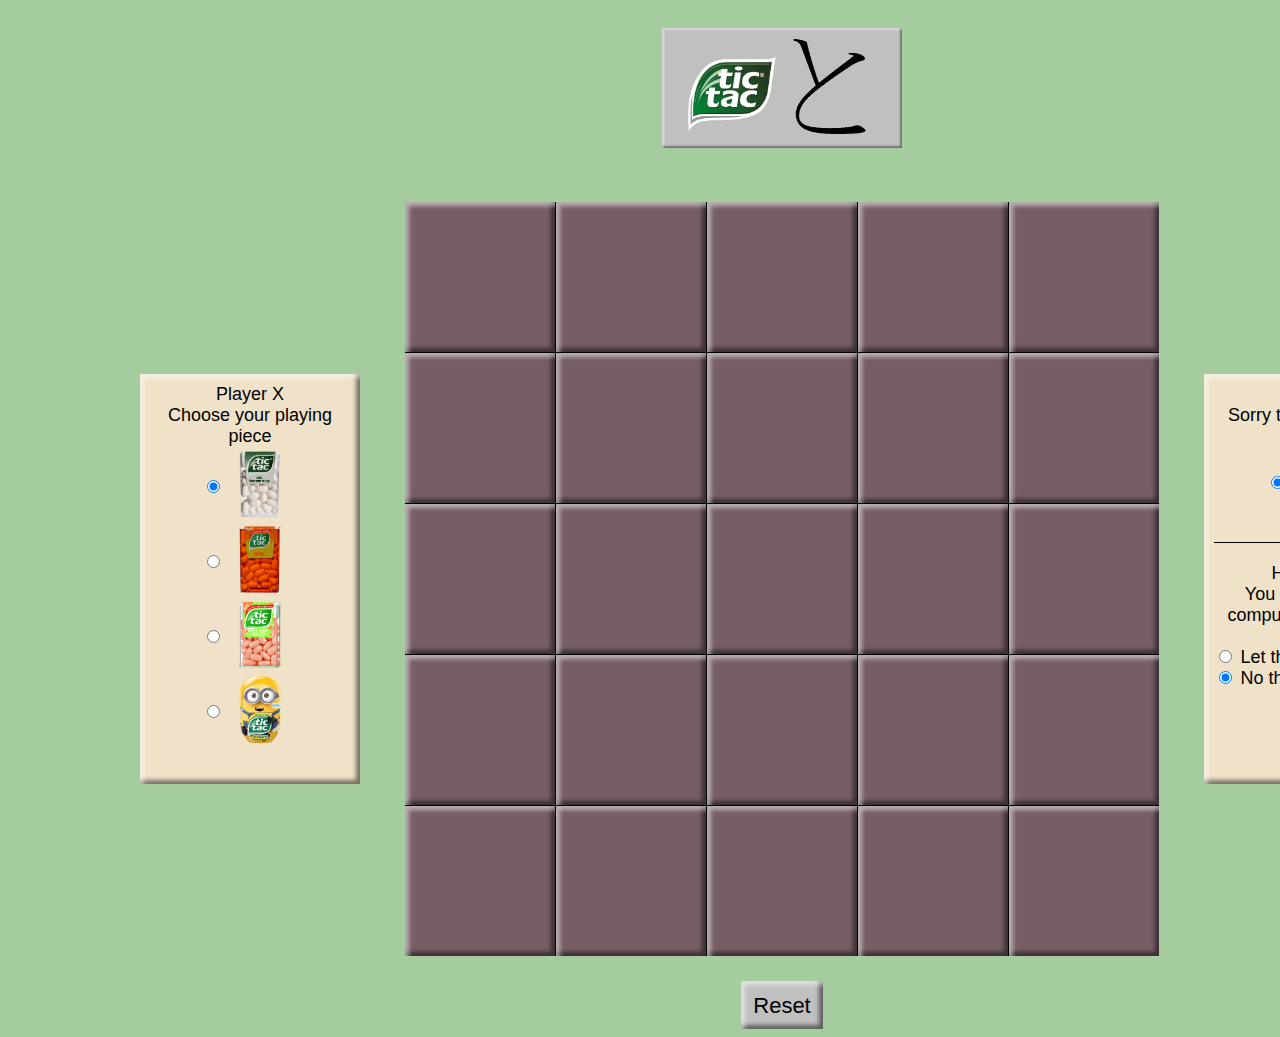
==== index.html @ 06231382 "Initial commit" ====
<!DOCTYPE html>
<html lang="en">
<head>
	<meta charset="UTF-8">
	<title>Tic-Tac-Toe</title>
	<link rel="stylesheet" type="text/css" href="css/style.css">
</head>
<body>

	<main id="main">
		<span class="title" id="title"><img src="images/tictaclogo.png" class="title-image"><img src="images/to.png" class="title-image"></span>
		<div class="div-clear"></div>

		<div id="status">&nbsp;</div>
		<div class="div-clear"></div>


		<section class="sidebar-left bevel">
			Player X<br>
			Choose your playing piece<br>
			<input type="radio" name="p1Icon" class="p1Icon" value="images/tictac.png" checked><img src="images/tictac.png" class="imgIcon"><br>
			<input type="radio" name="p1Icon" class="p1Icon" value="images/tictac-orange.png"><img src="images/tictac-orange.png" class="imgIcon"><br>
			<input type="radio" name="p1Icon" class="p1Icon" value="images/tictac-peach.png"><img src="images/tictac-peach.png" class="imgIcon"><br>
			<input type="radio" name="p1Icon" class="p1Icon" value="images/tictac-minion.png"><img src="images/tictac-minion.png" class="imgIcon"><br>
		</section>

		<section id="gameboard">
			<div class="row">
				<div class="square bevel" id="square1"></div>
				<div class="square bevel" id="square2"></div>
				<div class="square bevel" id="square3"></div>
				<div class="square bevel" id="square4"></div>
				<div class="square bevel" id="square5"></div>
			</div>
			<div class="div-clear"></div>
			<div class="row">
				<div class="square bevel" id="square6"></div>
				<div class="square bevel" id="square7"></div>
				<div class="square bevel" id="square8"></div>
				<div class="square bevel" id="square9"></div>
				<div class="square bevel" id="square10"></div>
			</div>
			<div class="div-clear"></div>
			<div class="row">
				<div class="square bevel" id="square11"></div>
				<div class="square bevel" id="square12"></div>
				<div class="square bevel" id="square13"></div>
				<div class="square bevel" id="square14"></div>
				<div class="square bevel" id="square15"></div>
			</div>
			<div class="div-clear"></div>
			<div class="row">
				<div class="square bevel" id="square16"></div>
				<div class="square bevel" id="square17"></div>
				<div class="square bevel" id="square18"></div>
				<div class="square bevel" id="square19"></div>
				<div class="square bevel" id="square20"></div>
			</div>
			<div class="div-clear"></div>
			<div class="row">
				<div class="square bevel" id="square21"></div>
				<div class="square bevel" id="square22"></div>
				<div class="square bevel" id="square23"></div>
				<div class="square bevel" id="square24"></div>
				<div class="square bevel" id="square25"></div>
			</div>
		</section>

		<section class="sidebar-right bevel">
			<div>
				Player O<br>
				Sorry this is your only choice<br>
				<input type="radio" name="p2Icon" class="p2Icon" value="images/to.png" checked><img src="images/to.png" class="imgIcon">
			</div>

			<div id="player2-menu">
				However...<br>
				You can have the computer play for you<br><br>
				<span id="rightspan">
				<input type="radio" name="opponent" value="computer">&nbsp;Let the computer play<br>
				<input type="radio" name="opponent" value="player" checked>&nbsp;No thanks I'll play
				</span>
			</div>
		</section>

		<footer id="footer">
			<div id="reset" class="bevel">Reset</div>
		</footer>
	</main>

	<script src="js/script.js"></script>
</body>
</html>
---- css/style.css ----
body {
	background-color:#a5cc9e;
	height:100%;
	font-family: papyrus, arial;
	font-size:18px;
}

.title {
	display:inline-block;
	text-align:center;
	height:100px;
	vertical-align:middle;
	padding:10px 20px 10px 20px;
	background:#c0c0c0;
	/* different parameters than the other bevels */
	-moz-box-shadow: inset 2px 2px 2px rgba(255, 255, 255, .4), inset -2px -2px 2px rgba(0, 0, 0, .4);
    -webkit-box-shadow: inset 2px 2px 2px rgba(255, 255, 255, .4), inset -2px -2px 2px rgba(0, 0, 0, .4);
    box-shadow: inset 2px 2px 2px rgba(255, 255, 255, .4), inset -2px -2px 2px rgba(0, 0, 0, .4);
}

.row {
	display: inline-block;
}

.square {
	display:inline-block;
	width:150px;
	height:150px;
	text-align:center;
	background-color:#765e65;
/*	these are some alternate colors i was playing around with that i kinda like so leave them here for reference;
/*	background-color:#d4d67b;
	background-color:#84855a;
*/
}

.square:hover {
	background-color:#6e8c9b;
}

.bevel{
    -webkit-animation-name: example; /* Chrome, Safari, Opera */
    -webkit-animation-duration: 1s; /* Chrome, Safari, Opera */
    animation-name: example;
    animation-duration: 1s;
	animation-iteration-count:0;
	-moz-box-shadow: inset 4px 4px 4px rgba(255, 255, 255, .5), inset -4px -4px 4px rgba(0, 0, 0, .5);
    -webkit-box-shadow: inset 4px 4px 6px rgba(255, 255, 255, .5), inset -4px -4px 2px rgba(0, 0, 0, .5);
    box-shadow: inset 4px 4px 4px rgba(255, 255, 255, .5), inset -4px -4px 4px rgba(0, 0, 0, .5);
}

.div-clear {
	clear:both;
}

.title-image{
	width:100px;
}

.imgIcon {
	height:75px;
	vertical-align: middle;
}

.p1Icon {
	vertical-align: middle;
}

.sidebar-left {
	display:inline-block;
	vertical-align:middle;
	width:200px;
	height:390px;
	padding:10px;
	background-color:#efe2c9;
}

#main{
	position: relative;
	display:inline-block;
	vertical-align: middle;
	min-width:1000px;
	left:50%;
	margin-left:-500px;
	padding-top:20px;
	text-align:center;
}

.sidebar-right {
	display:inline-block;
	vertical-align:middle;
	width:200px;
	height:390px;
	padding:10px;
	background-color: #efe2c9;
}

#rightspan {
	display:inline-block;
	text-align:left;
}

#status {
	display:inline-block;
	font-weight:bold;
	font-size:25px;
	color:#ff0000;
	margin:10px 0;
}

#player2-menu{
	border-top:1px solid #000000;
	margin-top:20px;
	padding-top:20px;
}

#gameboard {
	display:inline-block;
	font-size:0;
	width:auto;
	padding:5px;
	margin:0 35px;
	vertical-align:middle;
	height:100%;
	z-index:-1;
}

#reset {
	display: inline-block;
	margin-top:20px;
	padding:12px 12px 10px 12px;
	font-family: papyrus, arial;
	font-size:22px;
	background-color:#c0c0c0;
}

#reset:hover {
	cursor: default;
}


/* Chrome, Safari, Opera */
@-webkit-keyframes example {
    from {background-color:#0080ff;}
    to {background-color: #ffff00;}
}

/* Standard syntax */
@keyframes example {
    from {background-color: #0080ff;}
    to {background-color: #ffff00;}
}

#square1 { border-bottom: 1px solid #000000; border-right:1px solid #000000; }
#square2 { border-bottom: 1px solid #000000; border-right:1px solid #000000; }
#square3 { border-bottom: 1px solid #000000; border-right:1px solid #000000; }
#square4 { border-bottom: 1px solid #000000; border-right:1px solid #000000; }
#square5 { border-bottom: 1px solid #000000; }

#square6 { border-bottom: 1px solid #000000; border-right:1px solid #000000; }
#square7 { border-bottom: 1px solid #000000; border-right:1px solid #000000; }
#square8 { border-bottom: 1px solid #000000; border-right:1px solid #000000; }
#square9 { border-bottom: 1px solid #000000; border-right:1px solid #000000; }
#square10 { border-bottom: 1px solid #000000; }

#square11 { border-bottom: 1px solid #000000; border-right:1px solid #000000; }
#square12 { border-bottom: 1px solid #000000; border-right:1px solid #000000; }
#square13 { border-bottom: 1px solid #000000; border-right:1px solid #000000; }
#square14 { border-bottom: 1px solid #000000; border-right:1px solid #000000; }
#square15 { border-bottom: 1px solid #000000; }

#square16 { border-bottom: 1px solid #000000; border-right:1px solid #000000; }
#square17 { border-bottom: 1px solid #000000; border-right:1px solid #000000; }
#square18 { border-bottom: 1px solid #000000; border-right:1px solid #000000; }
#square19 { border-bottom: 1px solid #000000; border-right:1px solid #000000; }
#square20 { border-bottom: 1px solid #000000; }

#square21 { border-right:1px solid #000000; }
#square22 { border-right:1px solid #000000; }
#square23 { border-right:1px solid #000000; }
#square24 { border-right:1px solid #000000; }
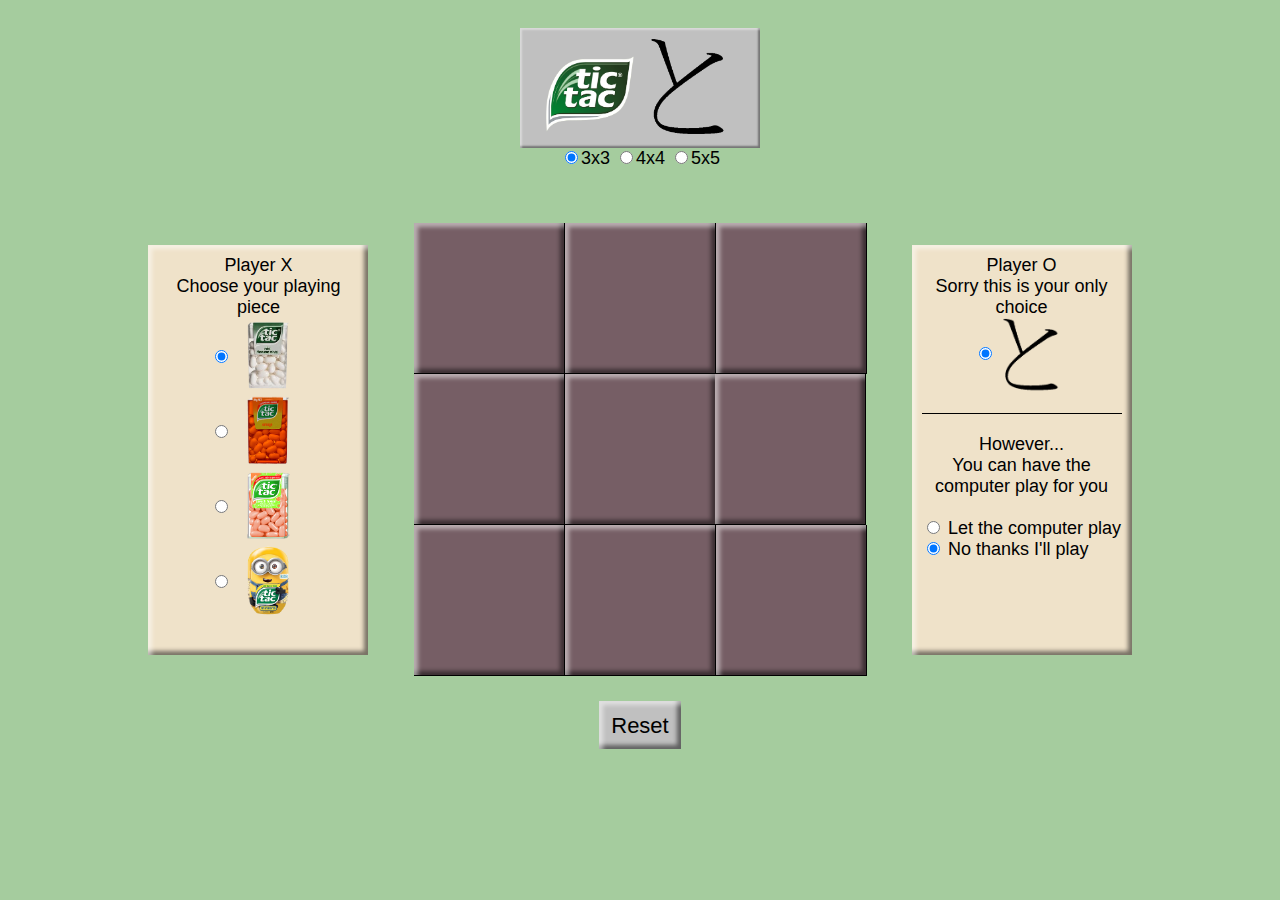
==== commit 2fe22fdf: "Adding multiple board sizes" ====
--- a/index.html
+++ b/index.html
@@ -10,7 +10,10 @@
 	<main id="main">
 		<span class="title" id="title"><img src="images/tictaclogo.png" class="title-image"><img src="images/to.png" class="title-image"></span>
 		<div class="div-clear"></div>
-
+		<div class="boardsize"><input type="radio" id="boardSize" name="boardSize" value="3" checked>3x3</div>
+		<div class="boardsize"><input type="radio" id="boardSize" name="boardSize" value="4">4x4</div>
+		<div class="boardsize"><input type="radio" id="boardSize" name="boardSize" value="5">5x5</div>
+		<br />
 		<div id="status">&nbsp;</div>
 		<div class="div-clear"></div>
 
@@ -25,45 +28,6 @@
 		</section>
 
 		<section id="gameboard">
-			<div class="row">
-				<div class="square bevel" id="square1"></div>
-				<div class="square bevel" id="square2"></div>
-				<div class="square bevel" id="square3"></div>
-				<div class="square bevel" id="square4"></div>
-				<div class="square bevel" id="square5"></div>
-			</div>
-			<div class="div-clear"></div>
-			<div class="row">
-				<div class="square bevel" id="square6"></div>
-				<div class="square bevel" id="square7"></div>
-				<div class="square bevel" id="square8"></div>
-				<div class="square bevel" id="square9"></div>
-				<div class="square bevel" id="square10"></div>
-			</div>
-			<div class="div-clear"></div>
-			<div class="row">
-				<div class="square bevel" id="square11"></div>
-				<div class="square bevel" id="square12"></div>
-				<div class="square bevel" id="square13"></div>
-				<div class="square bevel" id="square14"></div>
-				<div class="square bevel" id="square15"></div>
-			</div>
-			<div class="div-clear"></div>
-			<div class="row">
-				<div class="square bevel" id="square16"></div>
-				<div class="square bevel" id="square17"></div>
-				<div class="square bevel" id="square18"></div>
-				<div class="square bevel" id="square19"></div>
-				<div class="square bevel" id="square20"></div>
-			</div>
-			<div class="div-clear"></div>
-			<div class="row">
-				<div class="square bevel" id="square21"></div>
-				<div class="square bevel" id="square22"></div>
-				<div class="square bevel" id="square23"></div>
-				<div class="square bevel" id="square24"></div>
-				<div class="square bevel" id="square25"></div>
-			</div>
 		</section>
 
 		<section class="sidebar-right bevel">
--- a/css/style.css
+++ b/css/style.css
@@ -14,8 +14,8 @@
 	background:#c0c0c0;
 	/* different parameters than the other bevels */
 	-moz-box-shadow: inset 2px 2px 2px rgba(255, 255, 255, .4), inset -2px -2px 2px rgba(0, 0, 0, .4);
-    -webkit-box-shadow: inset 2px 2px 2px rgba(255, 255, 255, .4), inset -2px -2px 2px rgba(0, 0, 0, .4);
-    box-shadow: inset 2px 2px 2px rgba(255, 255, 255, .4), inset -2px -2px 2px rgba(0, 0, 0, .4);
+	-webkit-box-shadow: inset 2px 2px 2px rgba(255, 255, 255, .4), inset -2px -2px 2px rgba(0, 0, 0, .4);
+	box-shadow: inset 2px 2px 2px rgba(255, 255, 255, .4), inset -2px -2px 2px rgba(0, 0, 0, .4);
 }
 
 .row {
@@ -39,14 +39,14 @@
 }
 
 .bevel{
-    -webkit-animation-name: example; /* Chrome, Safari, Opera */
-    -webkit-animation-duration: 1s; /* Chrome, Safari, Opera */
-    animation-name: example;
-    animation-duration: 1s;
+	-webkit-animation-name: example; /* Chrome, Safari, Opera */
+	-webkit-animation-duration: 1s; /* Chrome, Safari, Opera */
+	animation-name: example;
+	animation-duration: 1s;
 	animation-iteration-count:0;
 	-moz-box-shadow: inset 4px 4px 4px rgba(255, 255, 255, .5), inset -4px -4px 4px rgba(0, 0, 0, .5);
-    -webkit-box-shadow: inset 4px 4px 6px rgba(255, 255, 255, .5), inset -4px -4px 2px rgba(0, 0, 0, .5);
-    box-shadow: inset 4px 4px 4px rgba(255, 255, 255, .5), inset -4px -4px 4px rgba(0, 0, 0, .5);
+	-webkit-box-shadow: inset 4px 4px 6px rgba(255, 255, 255, .5), inset -4px -4px 2px rgba(0, 0, 0, .5);
+	box-shadow: inset 4px 4px 4px rgba(255, 255, 255, .5), inset -4px -4px 4px rgba(0, 0, 0, .5);
 }
 
 .div-clear {
@@ -79,9 +79,7 @@
 	position: relative;
 	display:inline-block;
 	vertical-align: middle;
-	min-width:1000px;
-	left:50%;
-	margin-left:-500px;
+	width: 100%;
 	padding-top:20px;
 	text-align:center;
 }
@@ -179,3 +177,7 @@
 #square22 { border-right:1px solid #000000; }
 #square23 { border-right:1px solid #000000; }
 #square24 { border-right:1px solid #000000; }
+
+.boardsize {
+	display:inline-block;
+}
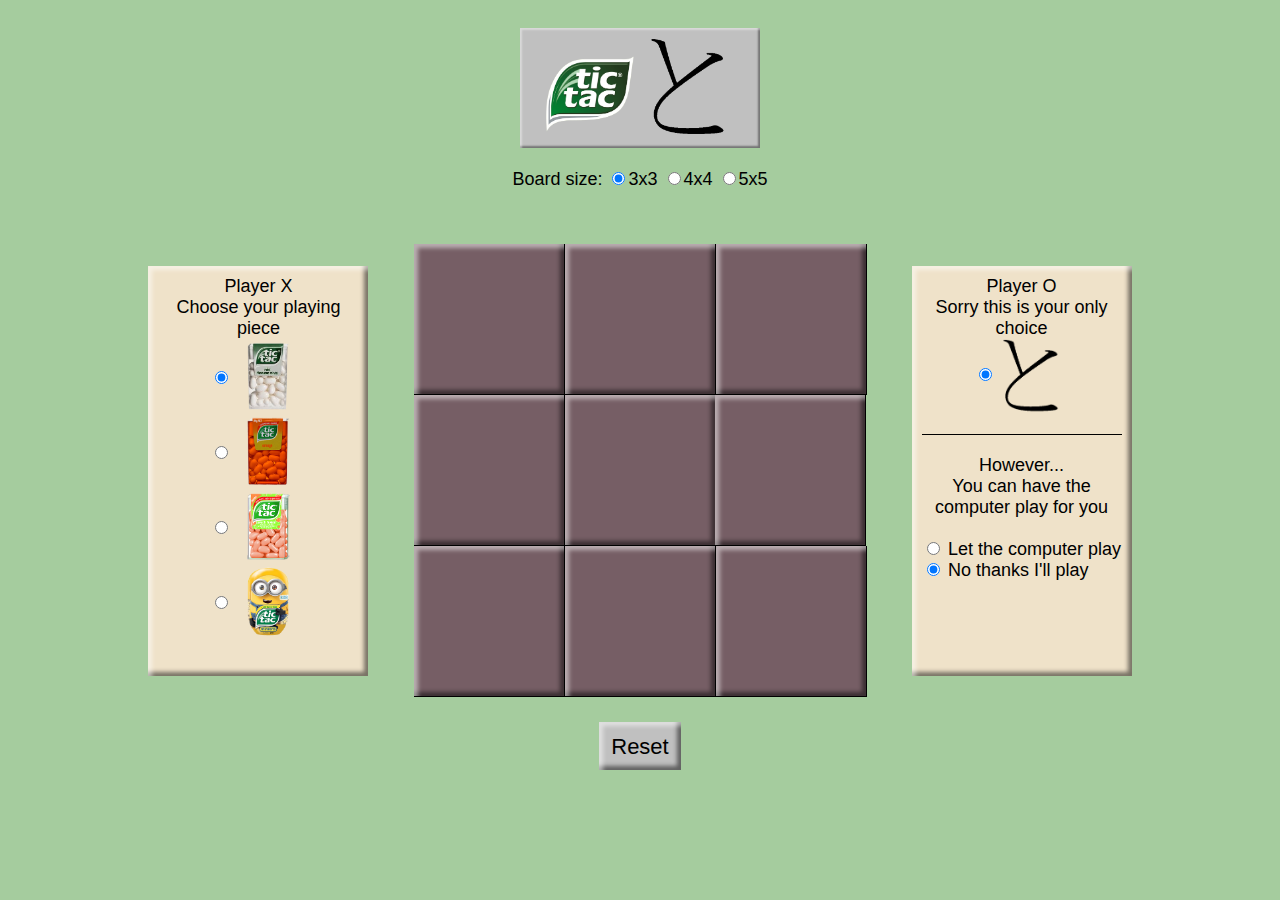
==== commit 6164699b: "Updating readme" ====
--- a/index.html
+++ b/index.html
@@ -9,7 +9,8 @@
 
 	<main id="main">
 		<span class="title" id="title"><img src="images/tictaclogo.png" class="title-image"><img src="images/to.png" class="title-image"></span>
-		<div class="div-clear"></div>
+		<div class="div-clear"></div><br />
+		Board size:
 		<div class="boardsize"><input type="radio" id="boardSize" name="boardSize" value="3" checked>3x3</div>
 		<div class="boardsize"><input type="radio" id="boardSize" name="boardSize" value="4">4x4</div>
 		<div class="boardsize"><input type="radio" id="boardSize" name="boardSize" value="5">5x5</div>
